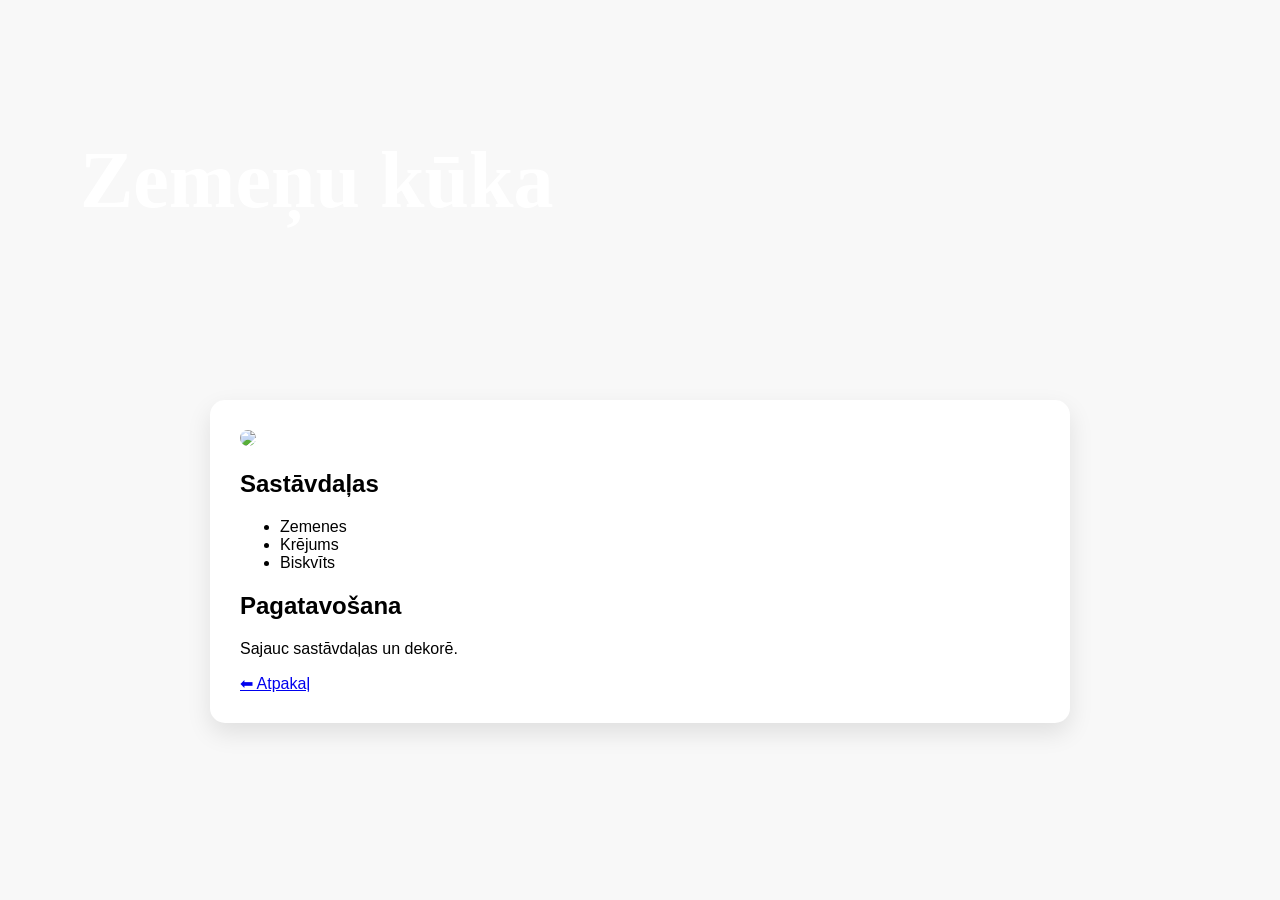
==== burkanu.html @ 7a7c70a5 "Create burkanu.html" ====
<!DOCTYPE html>
<html lang="lv">
<head>
<meta charset="UTF-8">
<title>Zemeņu kūka</title>
<link rel="stylesheet" href="style.css">
</head>

<body>

<section class="hero small">
    <div class="hero-text">
        <h1>Zemeņu kūka</h1>
    </div>
</section>

<div class="recipe">
    <img src="https://source.unsplash.com/800x400/?strawberry-cake">

    <h2>Sastāvdaļas</h2>
    <ul>
        <li>Zemenes</li>
        <li>Krējums</li>
        <li>Biskvīts</li>
    </ul>

    <h2>Pagatavošana</h2>
    <p>Sajauc sastāvdaļas un dekorē.</p>

    <a href="index.html">⬅ Atpakaļ</a>
</div>

</body>
</html>
---- style.css ----
body {
    margin: 0;
    font-family: 'Poppins', sans-serif;
    background: #f8f8f8;
}

/* HERO */
.hero {
    height: 90vh;
    background: url("images/fons.jpg") no-repeat center/cover;
    display: flex;
    align-items: center;
    padding-left: 80px;
    color: white;
}

.hero-text p {
    font-size: 20px;
    opacity: 0.8;
}

.hero-text h1 {
    font-family: 'Playfair Display', serif;
    font-size: 80px;
    margin: 0;
}

/* PRODUKTI */
.products {
    padding: 60px;
    text-align: center;
    background: #eee;
}

.products h2 {
    font-family: 'Playfair Display', serif;
    font-size: 30px;
    margin-bottom: 40px;
}

.product-grid {
    display: flex;
    justify-content: center;
    gap: 30px;
    flex-wrap: wrap;
}

/* KARTIŅAS */
.product-card {
    background: white;
    width: 220px;
    padding: 20px;
    border-radius: 15px;
    text-decoration: none;
    color: black;
    box-shadow: 0 8px 20px rgba(0,0,0,0.1);
    transition: 0.3s;
}

.product-card img {
    width: 120px;
    height: 120px;
    border-radius: 50%;
    object-fit: cover;
    margin-top: -60px;
    background: white;
}

.product-card h3 {
    margin-top: 15px;
}

.product-card button {
    margin-top: 10px;
    padding: 8px 15px;
    border: none;
    background: #e74c3c;
    color: white;
    border-radius: 20px;
    cursor: pointer;
}

.product-card:hover {
    transform: translateY(-10px);
}
.hero.small {
    height: 40vh;
}

.recipe {
    max-width: 800px;
    margin: 40px auto;
    background: white;
    padding: 30px;
    border-radius: 15px;
    box-shadow: 0 10px 25px rgba(0,0,0,0.1);
}

.recipe img {
    width: 100%;
    border-radius: 10px;
}
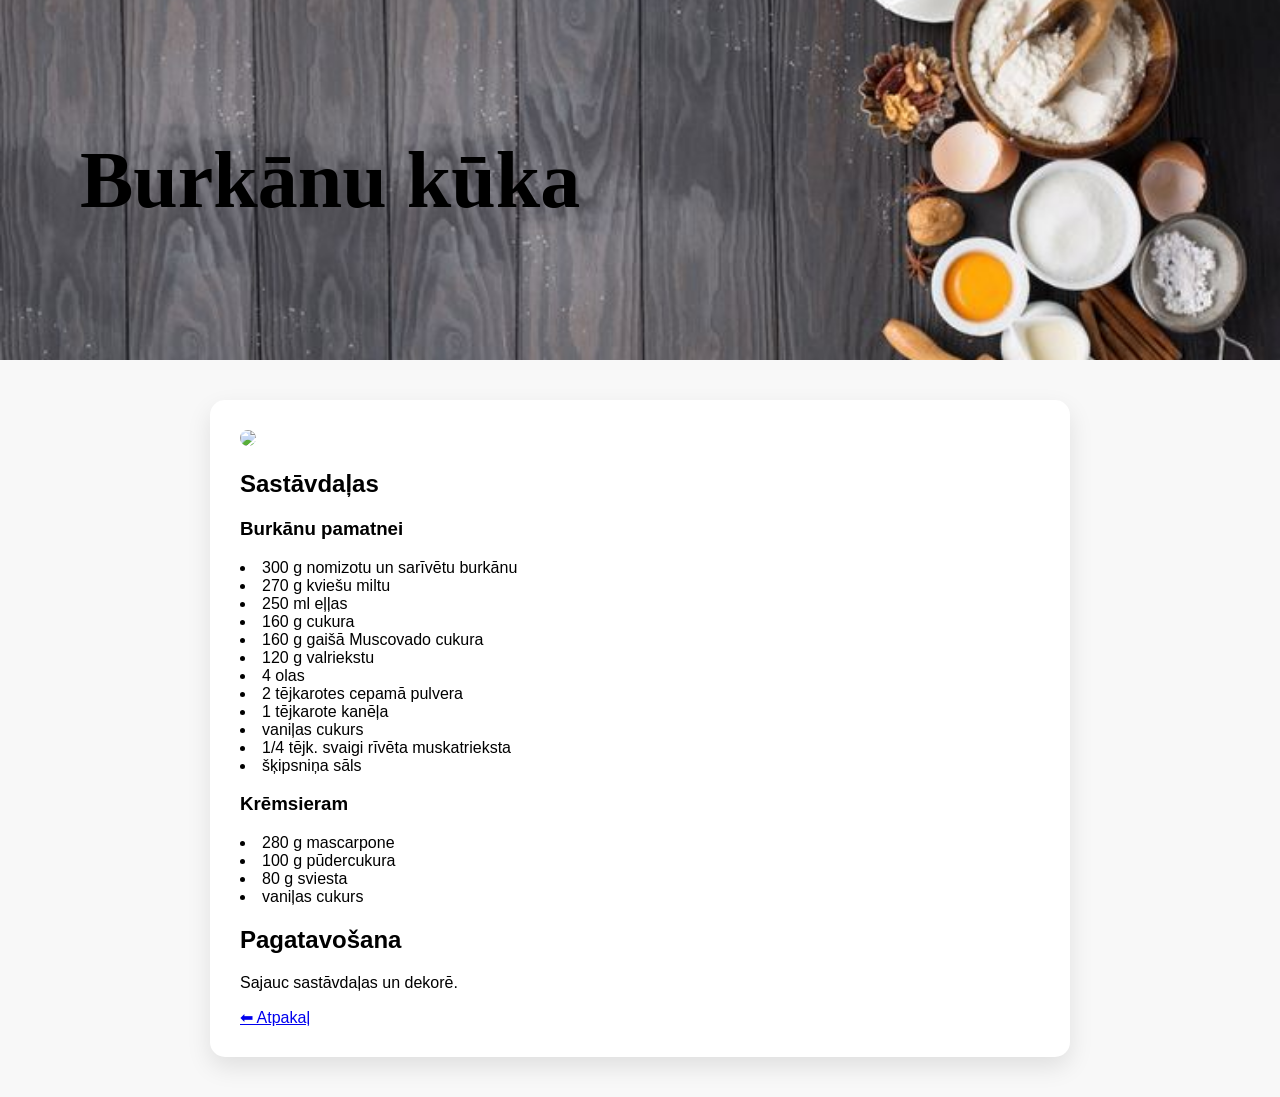
==== commit 61342d51: "Update burkanu.html" ====
--- a/burkanu.html
+++ b/burkanu.html
@@ -2,7 +2,7 @@
 <html lang="lv">
 <head>
 <meta charset="UTF-8">
-<title>Zemeņu kūka</title>
+<title>Burkānu kūka</title>
 <link rel="stylesheet" href="style.css">
 </head>
 
@@ -10,7 +10,7 @@
 
 <section class="hero small">
     <div class="hero-text">
-        <h1>Zemeņu kūka</h1>
+        <h1>Burkānu kūka</h1>
     </div>
 </section>
 
@@ -18,11 +18,29 @@
     <img src="https://source.unsplash.com/800x400/?strawberry-cake">
 
     <h2>Sastāvdaļas</h2>
-    <ul>
-        <li>Zemenes</li>
-        <li>Krējums</li>
-        <li>Biskvīts</li>
-    </ul>
+   
+       <h3>Burkānu pamatnei</h3>
+
+<li>300 g nomizotu un sarīvētu burkānu</li>
+<li>270 g kviešu miltu</li>
+<li>250 ml eļļas</li>
+<li>160 g cukura</li>
+<li>160 g gaišā Muscovado cukura</li>
+<li>120 g valriekstu</li>
+<li>4 olas</li>
+<li>2 tējkarotes cepamā pulvera</li>
+<li>1 tējkarote kanēļa</li>
+<li>vaniļas cukurs</li>
+<li>1/4 tējk. svaigi rīvēta muskatrieksta</li>
+<li>šķipsniņa sāls</li>
+
+
+<h3>Krēmsieram</h3>
+
+<li>280 g mascarpone</li>
+<li>100 g pūdercukura</li>
+<li>80 g sviesta</li>
+<li>vaniļas cukurs</li>
 
     <h2>Pagatavošana</h2>
     <p>Sajauc sastāvdaļas un dekorē.</p>
--- a/style.css
+++ b/style.css
@@ -7,7 +7,7 @@
 /* HERO */
 .hero {
     height: 90vh;
-    background: url("images/fons.jpg") no-repeat center/cover;
+    background: url("fonss.jpg") no-repeat center/cover;
     display: flex;
     align-items: center;
     padding-left: 80px;
@@ -23,8 +23,9 @@
     font-family: 'Playfair Display', serif;
     font-size: 80px;
     margin: 0;
+
+  color: #000000;
 }
-
 /* PRODUKTI */
 .products {
     padding: 60px;
@@ -100,3 +101,52 @@
     width: 100%;
     border-radius: 10px;
 }
+
+/* SPĒLES KONTEINERS */
+.game-container {
+    text-align: center;
+    padding: 40px;
+}
+
+/* SPĒLES LAUKS */
+.game {
+    display: grid;
+    grid-template-columns: repeat(4, 90px);
+    gap: 15px;
+    justify-content: center;
+    margin: 30px 0;
+}
+
+/* KARTĪTES */
+.card-btn {
+    width: 90px;
+    height: 90px;
+    font-size: 30px;
+    border-radius: 15px;
+    border: none;
+    cursor: pointer;
+    background: white;
+    box-shadow: 0 6px 15px rgba(0,0,0,0.15);
+    transition: 0.3s;
+}
+
+.card-btn:hover {
+    transform: scale(1.1);
+}
+
+/* STATUS */
+#status {
+    font-size: 20px;
+    color: #e74c3c;
+}
+
+/* POGA */
+.back-btn {
+    display: inline-block;
+    padding: 10px 20px;
+    background: #e74c3c;
+    color: white;
+    border-radius: 20px;
+    text-decoration: none;
+    margin-top: 20px;
+}
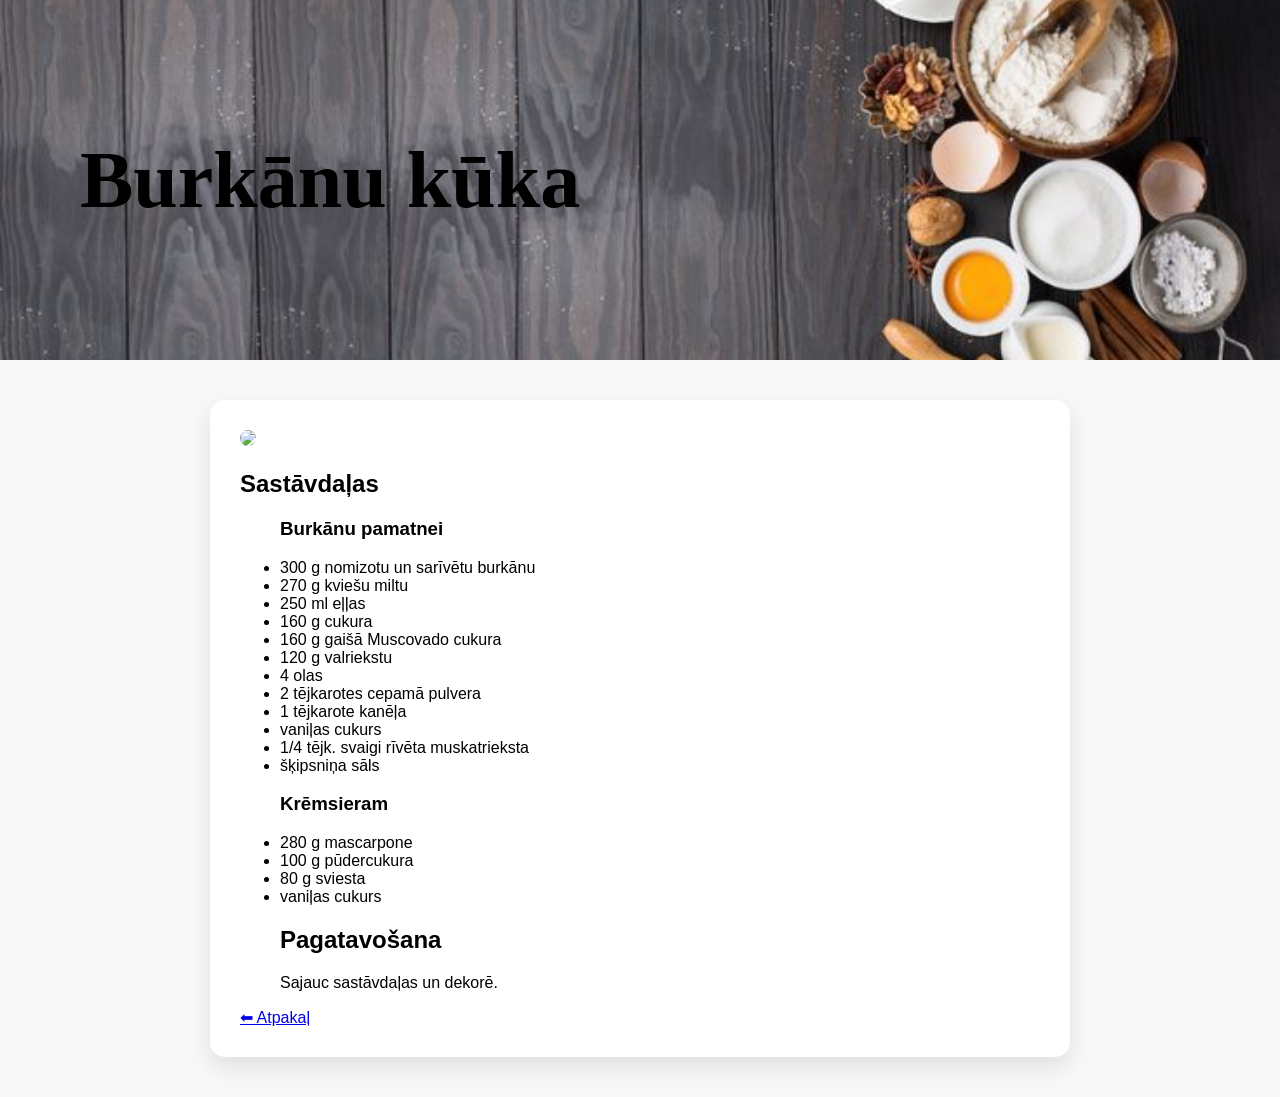
==== commit ae5ed152: "Update burkanu.html" ====
--- a/burkanu.html
+++ b/burkanu.html
@@ -18,7 +18,7 @@
     <img src="https://source.unsplash.com/800x400/?strawberry-cake">
 
     <h2>Sastāvdaļas</h2>
-   
+   <ul>
        <h3>Burkānu pamatnei</h3>
 
 <li>300 g nomizotu un sarīvētu burkānu</li>
@@ -44,7 +44,7 @@
 
     <h2>Pagatavošana</h2>
     <p>Sajauc sastāvdaļas un dekorē.</p>
-
+   </ul>
     <a href="index.html">⬅ Atpakaļ</a>
 </div>
 
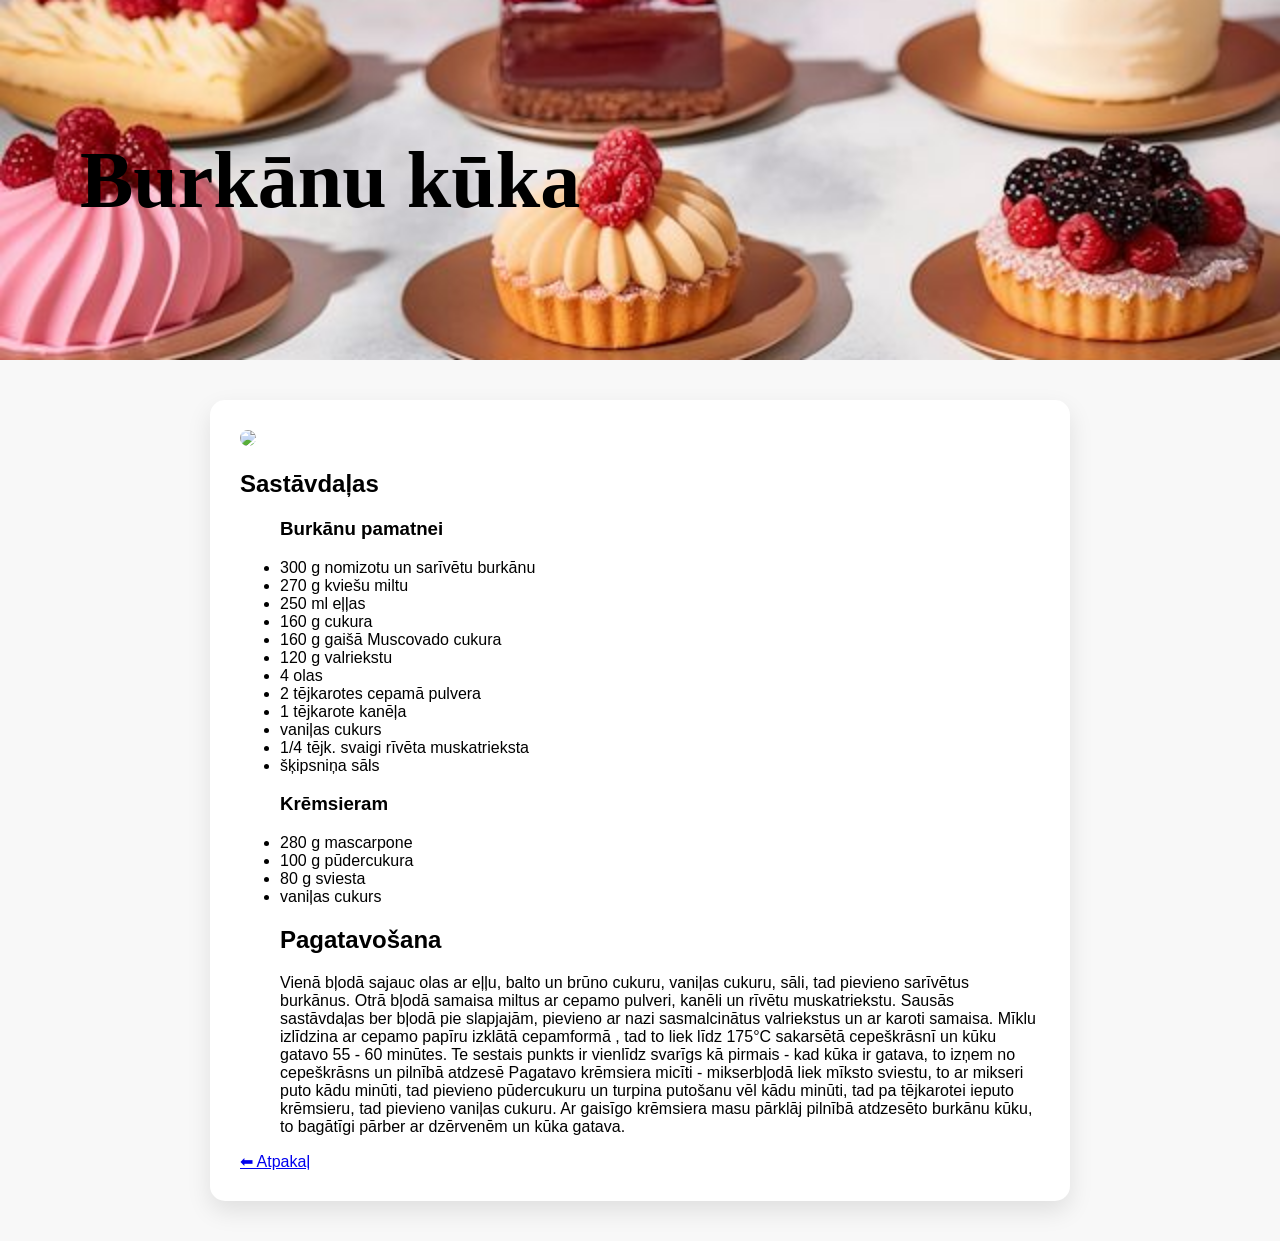
==== commit 2a0e562b: "Update burkanu.html" ====
--- a/burkanu.html
+++ b/burkanu.html
@@ -15,7 +15,7 @@
 </section>
 
 <div class="recipe">
-    <img src="https://source.unsplash.com/800x400/?strawberry-cake">
+    <img src="burkanu2.jpg">
 
     <h2>Sastāvdaļas</h2>
    <ul>
@@ -43,7 +43,16 @@
 <li>vaniļas cukurs</li>
 
     <h2>Pagatavošana</h2>
-    <p>Sajauc sastāvdaļas un dekorē.</p>
+    <p>Vienā bļodā sajauc olas ar eļļu, balto un brūno cukuru, vaniļas cukuru, sāli, tad pievieno sarīvētus burkānus. 
+    Otrā bļodā samaisa miltus ar cepamo pulveri, kanēli un rīvētu muskatriekstu.
+Sausās sastāvdaļas ber bļodā pie slapjajām, pievieno ar nazi sasmalcinātus valriekstus un ar karoti samaisa.
+Mīklu izlīdzina ar cepamo papīru izklātā cepamformā , tad to liek līdz 175°C sakarsētā cepeškrāsnī un kūku gatavo 55 - 60 minūtes.
+Te sestais punkts ir vienlīdz svarīgs kā pirmais - kad kūka ir gatava, to izņem no cepeškrāsns un pilnībā atdzesē 
+Pagatavo krēmsiera micīti - mikserbļodā liek mīksto sviestu, to ar mikseri puto kādu minūti, tad pievieno pūdercukuru
+ un turpina putošanu vēl kādu minūti, tad pa tējkarotei ieputo krēmsieru, tad pievieno vaniļas cukuru.
+Ar gaisīgo krēmsiera masu pārklāj pilnībā atdzesēto burkānu kūku, to bagātīgi pārber ar dzērvenēm un kūka gatava.
+
+</p>
    </ul>
     <a href="index.html">⬅ Atpakaļ</a>
 </div>
--- a/style.css
+++ b/style.css
@@ -7,7 +7,7 @@
 /* HERO */
 .hero {
     height: 90vh;
-    background: url("fonss.jpg") no-repeat center/cover;
+    background: url("fons.jpg") no-repeat center/cover;
     display: flex;
     align-items: center;
     padding-left: 80px;
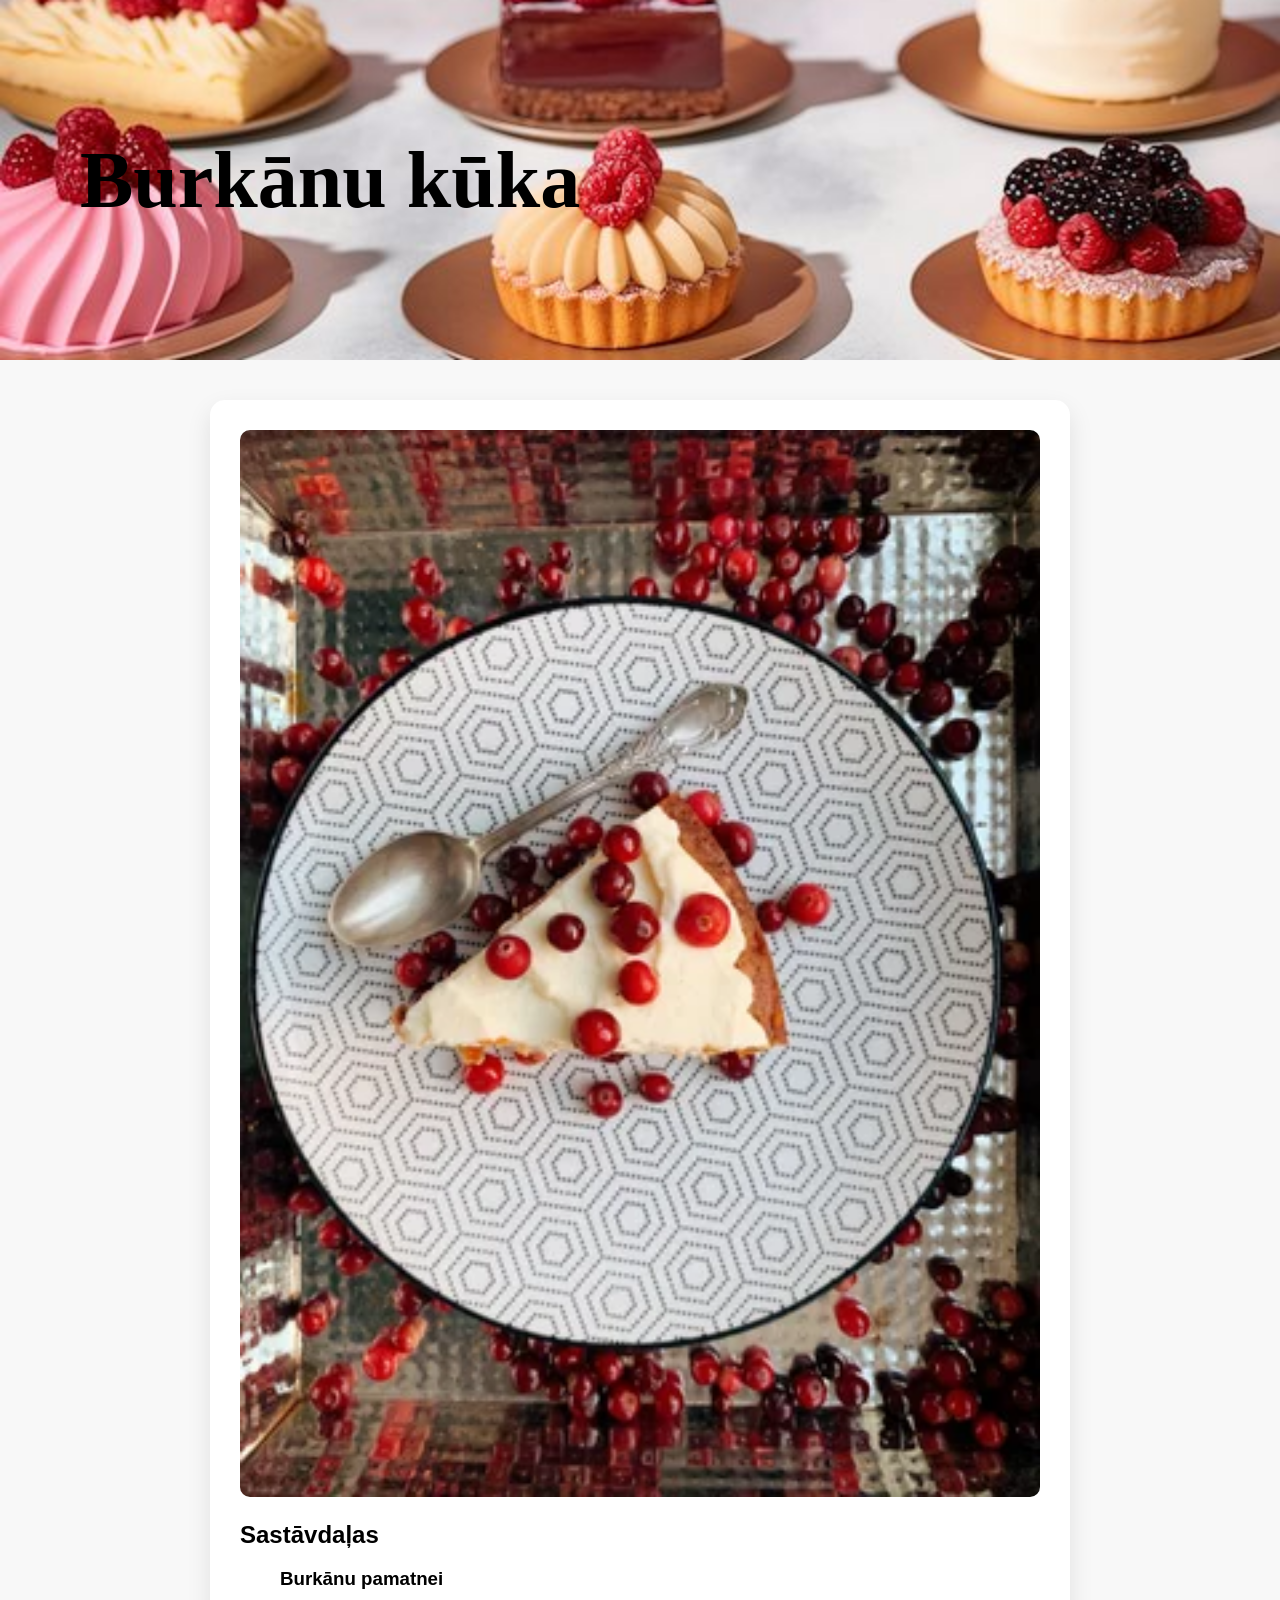
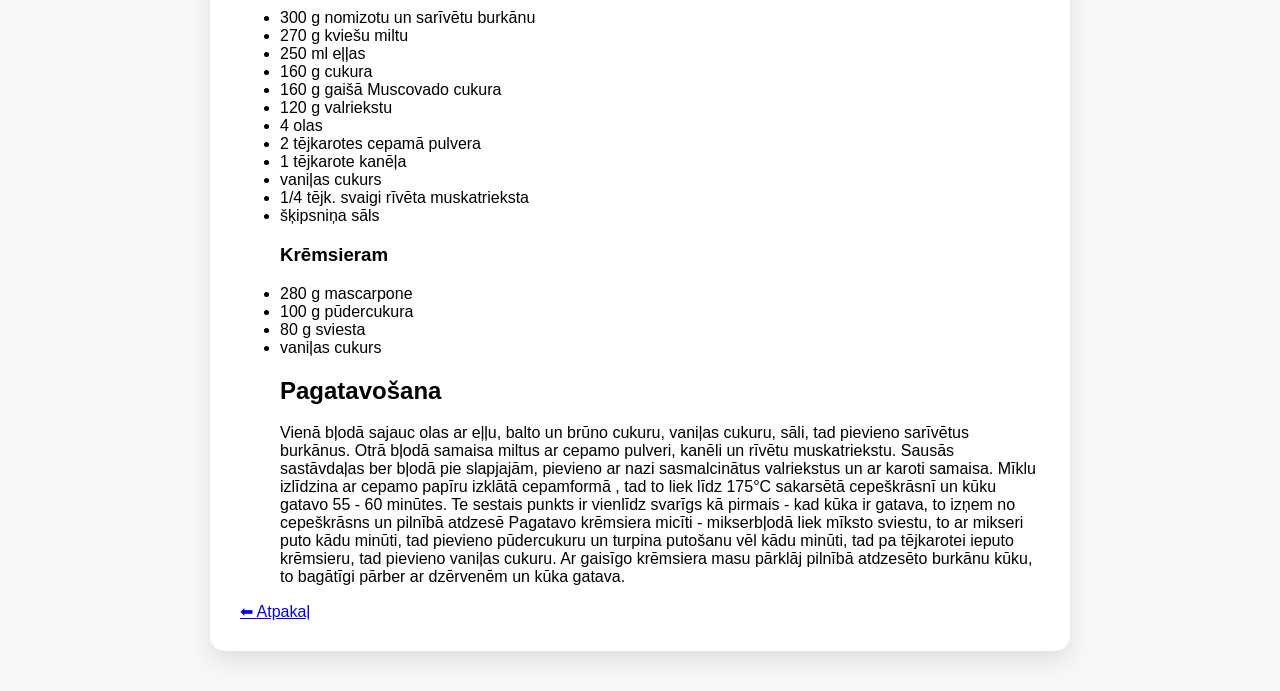
==== commit e8a97d97: "Update burkanu.html" ====
--- a/burkanu.html
+++ b/burkanu.html
@@ -15,7 +15,7 @@
 </section>
 
 <div class="recipe">
-    <img src="burkanu2.jpg">
+    <img src="burkanu2.jpg" width="30%">
 
     <h2>Sastāvdaļas</h2>
    <ul>
